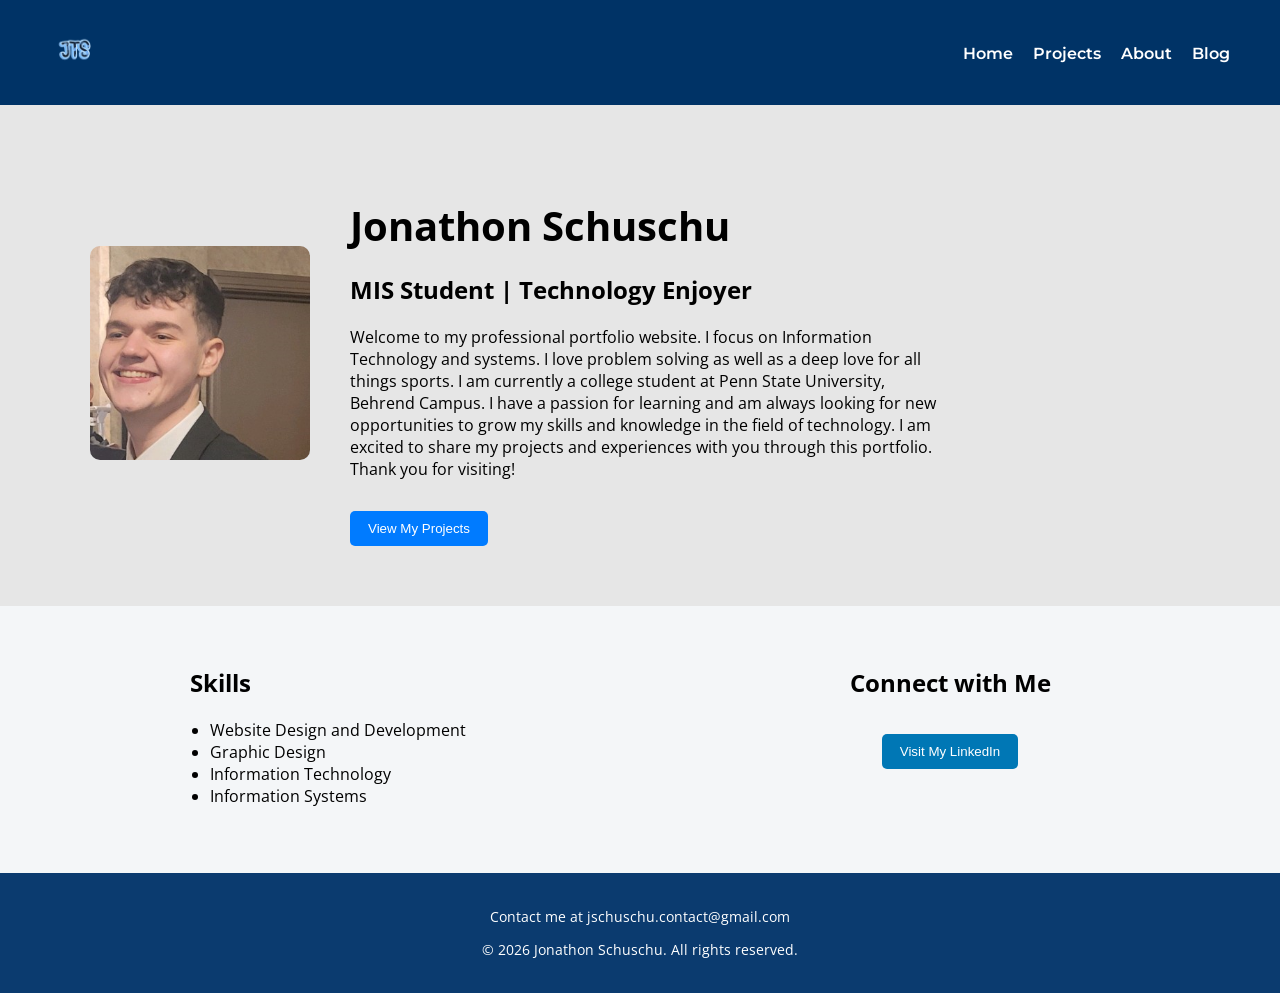
==== index.html @ d4b1bf1c "Making Website Heres my website. Changes will be made with time." ====
<!DOCTYPE html>
<html lang="en">

<head>
<meta charset="UTF-8">
<title>Jonathon Schuschu Portfolio</title>

<link rel="stylesheet" href="style.css">
<link href="https://fonts.googleapis.com/css2?family=Montserrat:wght@600&family=Open+Sans&display=swap" rel="stylesheet">
</head>

<body>

<header>

<div class="logo">
<img src="ai editied logo.png" alt="Logo I created than, AI Editied with Google Gemini's Nano Bananna 2">
</div>

<nav>
<ul>
<li><a href="index.html">Home</a></li>
<li><a href="projects.html">Projects</a></li>
<li><a href="about.html">About</a></li>
<li><a href="blog.html">Blog</a></li>
</ul>
</nav>

</header>


<section class="description">

<div class="description-container">

<div class="description-image">
<img src="headshot.png" alt="Headshot of Jonathon Schuschu" class="headshot">
</div>

<div class="description-text">

<h1>Jonathon Schuschu</h1>

<h2>MIS Student | Technology Enjoyer</h2>

<p>
Welcome to my professional portfolio website. I focus on Information Technology and systems.
I love problem solving as well as a deep love for all things sports. I am currently a college
student at Penn State University, Behrend Campus. I have a passion for learning and am always
looking for new opportunities to grow my skills and knowledge in the field of technology.
I am excited to share my projects and experiences with you through this portfolio.
Thank you for visiting!
</p>

<button id="projectsBtn">View My Projects</button>

</div>

</div>

</section>


<section class="skills-linkedin">

<div class="skills-box">

<h2>Skills</h2>

<ul class="skills-list">
<li>Website Design and Development</li>
<li>Graphic Design</li>
<li>Information Technology</li>
<li>Information Systems</li>
</ul>

</div>


<div class="linkedin-box">

<h2>Connect with Me</h2>

<a href="https://www.linkedin.com/in/jonathon-schuschu-a65660262/" target="_blank">
<button class="linkedin-btn">Visit My LinkedIn</button>
</a>

</div>

</section>
<footer>
<p>Contact me at jschuschu.contact@gmail.com</p>
<p>&copy; 2026 Jonathon Schuschu. All rights reserved.</p>
</footer>


<script src="script.js"></script>

</body>
</html>
---- style.css ----
body{

font-family: 'Open Sans', sans-serif;

background-color:#f4f4f4;

margin:0;

}

header{

display:flex;

justify-content:space-between;

align-items:center;

padding:20px;

background-color:#003366;

color:white;

}
footer{

background-color:#0b3b6f;

color:white;

padding:20px;

text-align:center;

margin-top:50px;

font-size:14px;


}

.logo img{

height:60px;

}

nav ul{

list-style:none;

display:flex;

gap:20px;

}

nav a{

color:white;

text-decoration:none;

font-weight:600;

font-family:'Montserrat', sans-serif;

}

.description{

background:#e6e6e6;
padding:60px 20px;

}

.description-container{

display:flex;

align-items:center;

gap:40px;

max-width:1100px;

margin:auto;

}

.description-image img{

width:220px;

border-radius:10px;

}

.description-text{

max-width:600px;

}

.description-text h1{

font-size:40px;

margin-bottom:10px;

}

.skills-linkedin{

display:flex;

justify-content:space-between;

align-items:flex-start;

max-width:900px;

margin:40px auto;

gap:60px;

}

.skills-box{

flex:2;

}

.skills-list{

list-style:disc;

padding-left:20px;

}

.linkedin-box{

flex:1;
text-align:center;

}

.linkedin-btn{

padding:10px 18px;
background:#0077b5;

color:white;

border:none;

border-radius:5px;

cursor:pointer;

}

.linkedin-btn:hover{

background:#005582;

}
.projects{

padding:40px;

text-align:center;

}

.project-card{

width:300px;

margin:20px auto;

background:white;

padding:20px;

border-radius:8px;

box-shadow:0 4px 10px rgba(0,0,0,0.1);

}

.project-card img{

width:100%;

}

button{

margin-top:15px;

padding:10px 18px;

background:#007bff;

color:white;

border:none;

border-radius:5px;

cursor:pointer;


}

button:hover{

background:#0056b3;

}
@media (max-width: 768px){

.description-container{

flex-direction:column;

text-align:center;
}

.description-image img{
width:200px;
}

}

**Blog posts page styles.**
.blog-container {
    max-width: 900px;
    margin: 50px auto;
    background: white;
    padding: 40px;
    border-radius: 12px;
    box-shadow: 0px 4px 12px rgba(0,0,0,0.08);
}

.blog-image {
    display: block;
    width: 100%;
    max-width: 700px;
    margin: 30px auto;
    border-radius: 10px;
}

.video-wrapper {
    margin: 40px auto;
    max-width: 700px;
}
.video-wrapper iframe {
    width: 100%;
    border-radius: 10px;
}
.blog-content p {
    max-width: 700px;
    margin: 25px auto;
    text-align: left;
    line-height: 1.8;
    font-size: 1.1rem;
}

.blog-title {
    font-size: 2.4rem;
    text-align: center;
    margin-bottom: 10px;
}

.blog-meta {
    text-align: center;
    color: gray;
    margin-bottom: 35px;
}

.blog-subtitle {
    font-size: 1.6rem;
    margin-top: 40px;
    margin-bottom: 20px;
}

header {
    display: flex;
    justify-content: space-between;
    align-items: center;
    padding: 20px 50px;
}

body {
    background-color: #f4f6f8;
    font-family: 'Open Sans', sans-serif;
}
.source-credit {
    font-size: 0.85rem;
    color: #666;
    text-align: center;
    margin-top: -10px;
    margin-bottom: 30px;
}
@media (max-width: 768px) {
    .blog-container {
        padding: 20px;
        margin: 20px;
    }

    .blog-title {
        font-size: 1.8rem;
    }

    .blog-content p {
        font-size: 1rem;
    }
}
hr {
    margin: 40px 0;
    border: none;
    border-top: 1px solid #ddd;
}
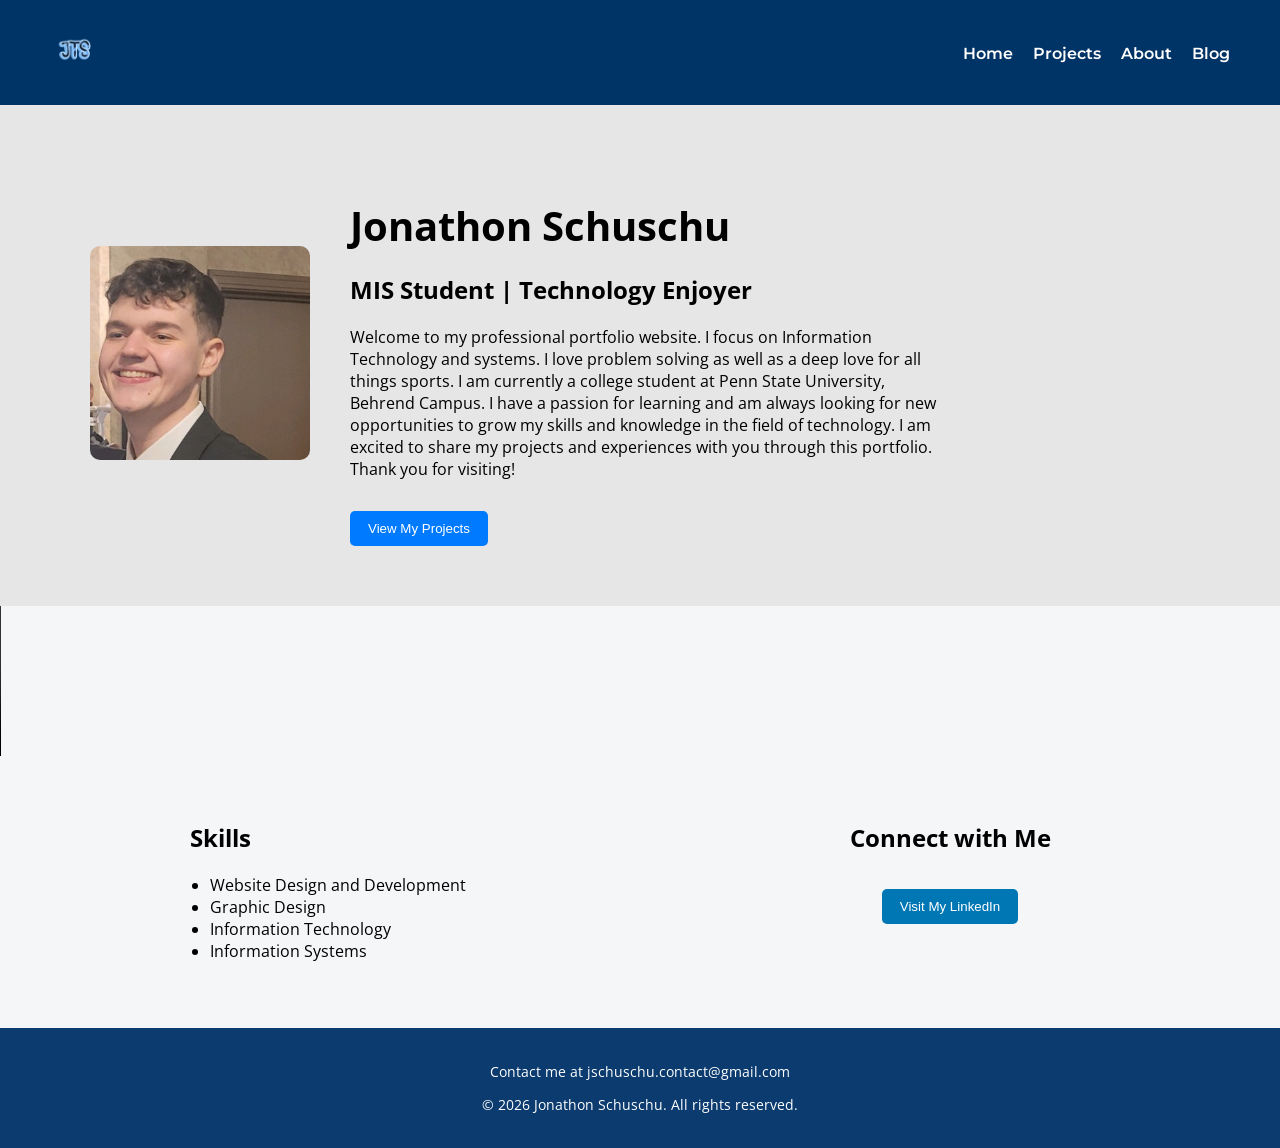
==== commit 42db6fa1: "Draft To FInal" ====
--- a/index.html
+++ b/index.html
@@ -1,100 +1,110 @@
-<!DOCTYPE html>
-<html lang="en">
-
-<head>
-<meta charset="UTF-8">
-<title>Jonathon Schuschu Portfolio</title>
-
-<link rel="stylesheet" href="style.css">
-<link href="https://fonts.googleapis.com/css2?family=Montserrat:wght@600&family=Open+Sans&display=swap" rel="stylesheet">
-</head>
-
-<body>
-
-<header>
-
-<div class="logo">
-<img src="ai editied logo.png" alt="Logo I created than, AI Editied with Google Gemini's Nano Bananna 2">
-</div>
-
-<nav>
-<ul>
-<li><a href="index.html">Home</a></li>
-<li><a href="projects.html">Projects</a></li>
-<li><a href="about.html">About</a></li>
-<li><a href="blog.html">Blog</a></li>
-</ul>
-</nav>
-
-</header>
-
-
-<section class="description">
-
-<div class="description-container">
-
-<div class="description-image">
-<img src="headshot.png" alt="Headshot of Jonathon Schuschu" class="headshot">
-</div>
-
-<div class="description-text">
-
-<h1>Jonathon Schuschu</h1>
-
-<h2>MIS Student | Technology Enjoyer</h2>
-
-<p>
-Welcome to my professional portfolio website. I focus on Information Technology and systems.
-I love problem solving as well as a deep love for all things sports. I am currently a college
-student at Penn State University, Behrend Campus. I have a passion for learning and am always
-looking for new opportunities to grow my skills and knowledge in the field of technology.
-I am excited to share my projects and experiences with you through this portfolio.
-Thank you for visiting!
-</p>
-
-<button id="projectsBtn">View My Projects</button>
-
-</div>
-
-</div>
-
-</section>
-
-
-<section class="skills-linkedin">
-
-<div class="skills-box">
-
-<h2>Skills</h2>
-
-<ul class="skills-list">
-<li>Website Design and Development</li>
-<li>Graphic Design</li>
-<li>Information Technology</li>
-<li>Information Systems</li>
-</ul>
-
-</div>
-
-
-<div class="linkedin-box">
-
-<h2>Connect with Me</h2>
-
-<a href="https://www.linkedin.com/in/jonathon-schuschu-a65660262/" target="_blank">
-<button class="linkedin-btn">Visit My LinkedIn</button>
-</a>
-
-</div>
-
-</section>
-<footer>
-<p>Contact me at jschuschu.contact@gmail.com</p>
-<p>&copy; 2026 Jonathon Schuschu. All rights reserved.</p>
-</footer>
-
-
-<script src="script.js"></script>
-
-</body>
-</html>+<!DOCTYPE html>
+<html lang="en">
+
+<head>
+<meta charset="UTF-8">
+<meta name="description" content="Jonathon Schuschu's professional ePortfolio — MIS student at Penn State Behrend with experience in IT, web development, and graphic design.">
+<meta name="keywords" content="Jonathon Schuschu, MIS, Penn State Behrend, IT, web development, portfolio">
+<title>Jonathon Schuschu Portfolio</title>
+<link rel="shortcut icon" href="ai editied logo.png">
+
+<link rel="stylesheet" href="style.css">
+<link href="https://fonts.googleapis.com/css2?family=Montserrat:wght@600&family=Open+Sans&display=swap" rel="stylesheet">
+</head>
+
+<body>
+
+<header>
+
+<div class="logo">
+<img src="ai editied logo.png" alt="JTS Logo created and AI-edited with Google Gemini">
+</div>
+
+<nav>
+<ul>
+<li><a href="index.html">Home</a></li>
+<li><a href="projects.html">Projects</a></li>
+<li><a href="about.html">About</a></li>
+<li><a href="blog.html">Blog</a></li>
+</ul>
+</nav>
+
+</header>
+
+
+<section class="description">
+
+<div class="description-container">
+
+<div class="description-image">
+<img src="headshot.png" alt="Headshot of Jonathon Schuschu" class="headshot">
+</div>
+
+<div class="description-text">
+
+<h1>Jonathon Schuschu</h1>
+
+
+<h2>MIS Student | Technology Enjoyer</h2>
+
+<p>
+Welcome to my professional portfolio website. I focus on Information Technology and systems.
+I love problem solving as well as a deep love for all things sports. I am currently a college
+student at Penn State University, Behrend Campus. I have a passion for learning and am always
+looking for new opportunities to grow my skills and knowledge in the field of technology.
+I am excited to share my projects and experiences with you through this portfolio.
+Thank you for visiting!
+</p>
+
+<button id="projectsBtn">View My Projects</button>
+
+</div>
+
+</div>
+
+</section>
+
+<div class="video-container">
+  <video controls>
+    <source src="intro-vid.mp4" type="video/mp4">
+  </video>
+</div>
+
+
+<section class="skills-linkedin">
+
+<div class="skills-box">
+
+<h2>Skills</h2>
+
+<ul class="skills-list">
+<li>Website Design and Development</li>
+<li>Graphic Design</li>
+<li>Information Technology</li>
+<li>Information Systems</li>
+</ul>
+
+</div>
+
+
+<div class="linkedin-box">
+
+<h2>Connect with Me</h2>
+
+<a href="https://www.linkedin.com/in/jonathon-schuschu-a65660262/" target="_blank">
+<button class="linkedin-btn">Visit My LinkedIn</button>
+</a>
+
+</div>
+
+</section>
+<footer>
+<p>Contact me at jschuschu.contact@gmail.com</p>
+<p>&copy; 2026 Jonathon Schuschu. All rights reserved.</p>
+</footer>
+
+
+<script src="script.js"></script>
+
+</body>
+</html>
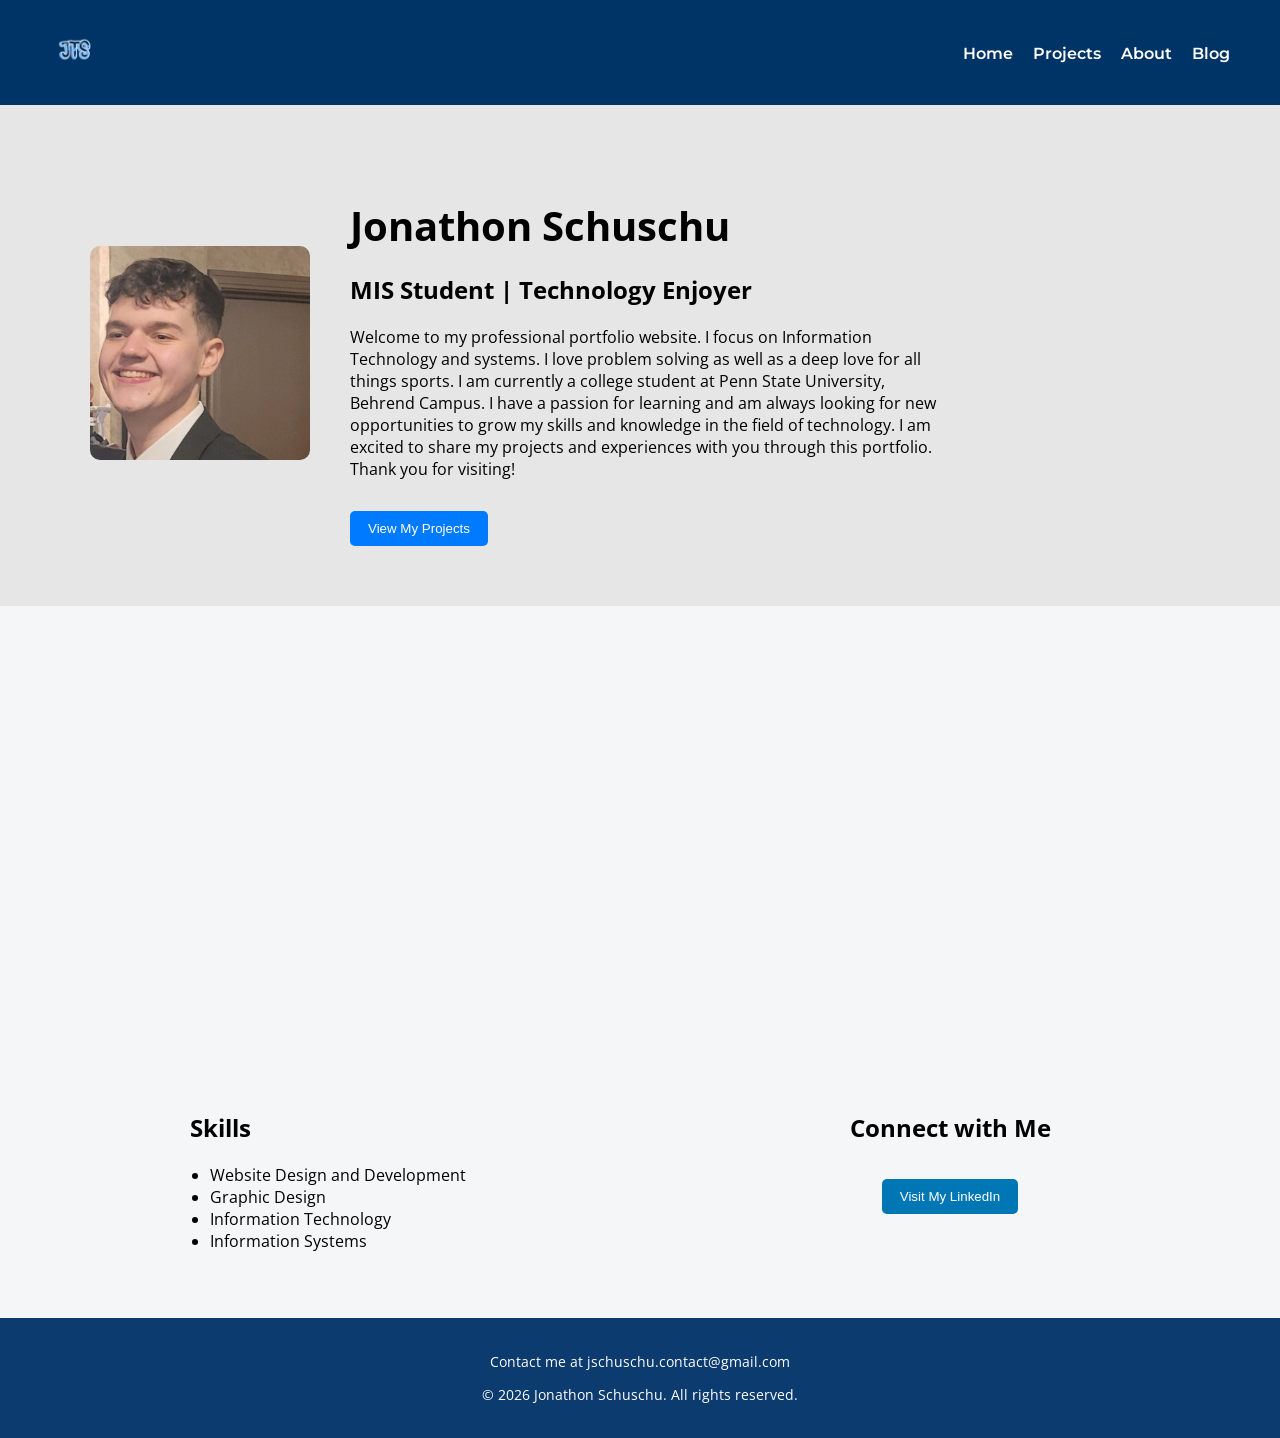
==== commit 9fb49764: "Add files via upload" ====
--- a/index.html
+++ b/index.html
@@ -65,9 +65,15 @@
 </section>
 
 <div class="video-container">
-  <video controls>
-    <source src="intro-vid.mp4" type="video/mp4">
-  </video>
+ <iframe
+  width="100%"
+  height="440"
+  src="https://www.youtube.com/embed/YOUR_VIDEO_ID"
+  title="Jonathon Schuschu Portfolio Introduction"
+  frameborder="0"
+  allow="accelerometer; autoplay; clipboard-write; encrypted-media; gyroscope; picture-in-picture; web-share"
+  allowfullscreen>
+</iframe>
 </div>
 
 
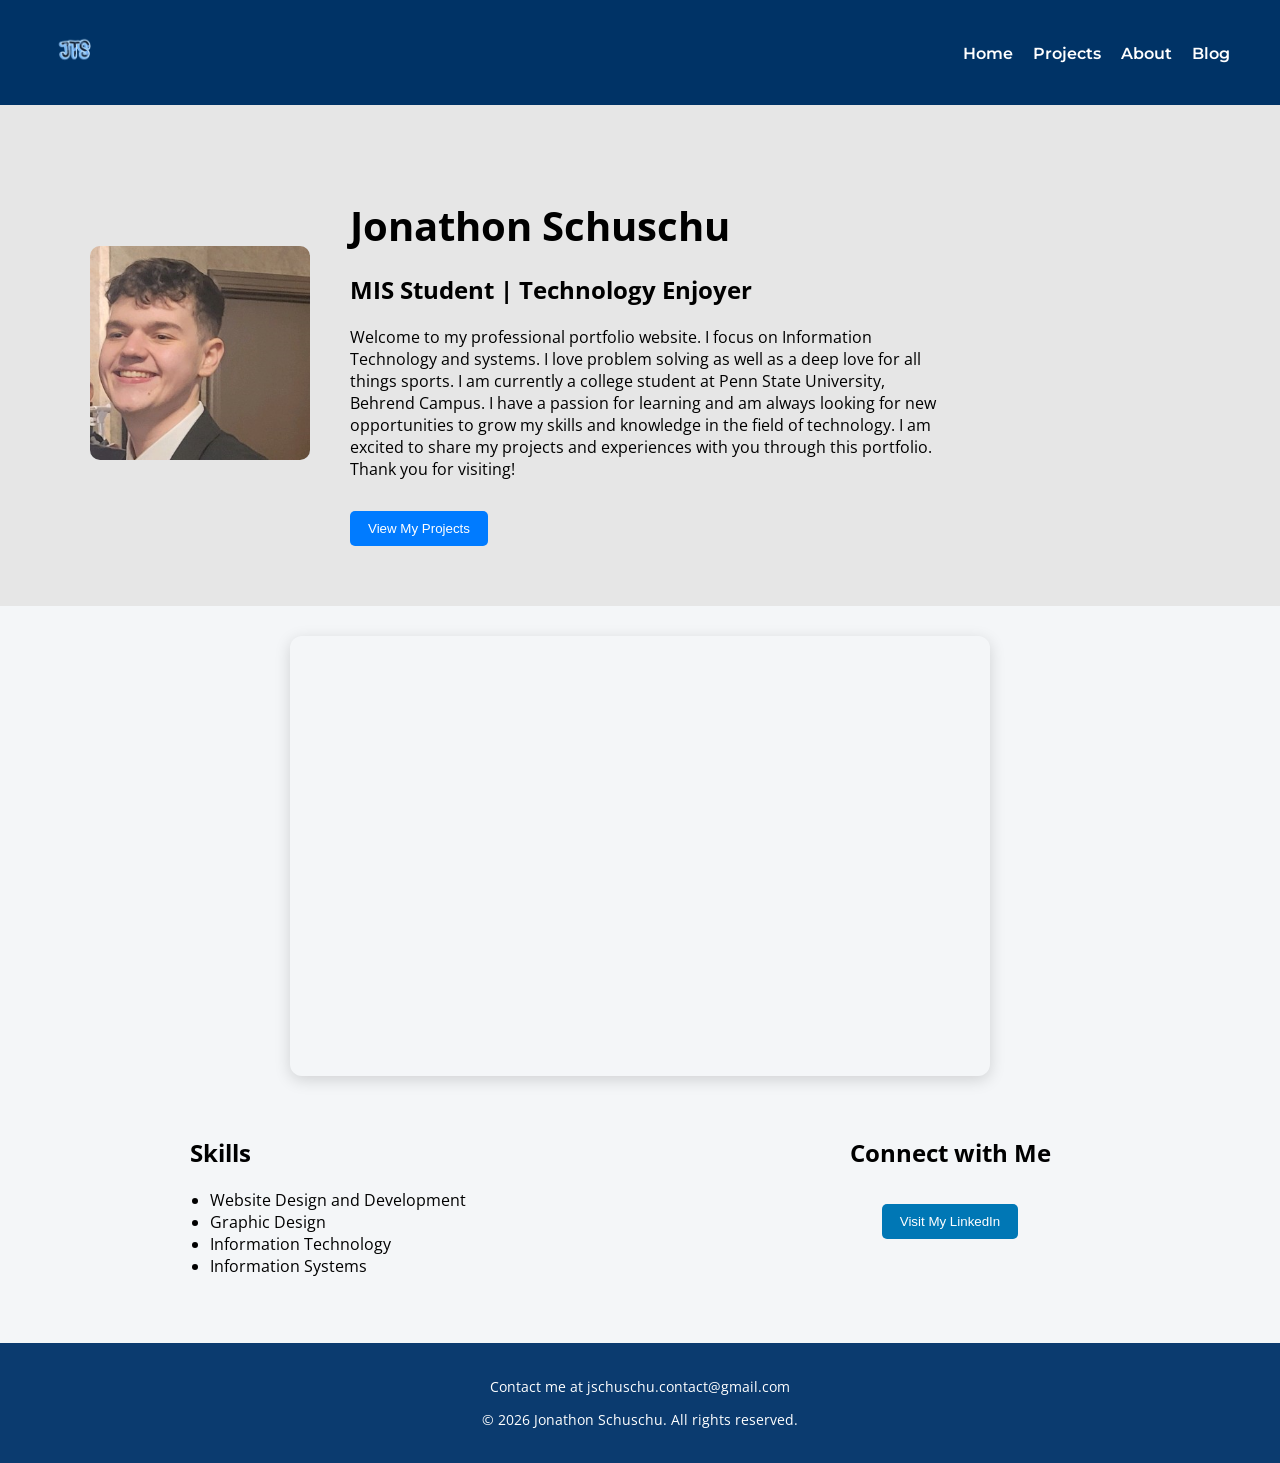
==== commit 26f3a227: "Add files via upload" ====
--- a/index.html
+++ b/index.html
@@ -9,6 +9,7 @@
 <link rel="shortcut icon" href="ai editied logo.png">
 
 <link rel="stylesheet" href="style.css">
+<link rel="canonical" href="https://jschuschu.github.io/index.html">
 <link href="https://fonts.googleapis.com/css2?family=Montserrat:wght@600&family=Open+Sans&display=swap" rel="stylesheet">
 </head>
 
@@ -68,7 +69,7 @@
  <iframe
   width="100%"
   height="440"
-  src="https://www.youtube.com/embed/YOUR_VIDEO_ID"
+  src="https://www.youtube.com/embed/KPsuD_xKmEc"
   title="Jonathon Schuschu Portfolio Introduction"
   frameborder="0"
   allow="accelerometer; autoplay; clipboard-write; encrypted-media; gyroscope; picture-in-picture; web-share"
--- a/style.css
+++ b/style.css
@@ -327,3 +327,80 @@
     border-top: 1px solid #ddd;
 }
 
+.video-container {
+  max-width: 500px;
+  margin: 30px auto;
+  border-radius: 12px;
+  overflow: hidden;
+  box-shadow: 0 4px 16px rgba(0,0,0,0.15);
+}
+
+.video-container video {
+  display: block;
+  width: 100%;
+  background: #000;
+}
+.certifications {
+  padding: 40px;
+}
+
+.certifications h2 {
+  font-family: 'Montserrat', sans-serif;
+  font-size: 1.8rem;
+  margin-bottom: 30px;
+  color: #111;
+}
+
+.cert-grid {
+  display: flex;
+  flex-wrap: wrap;
+  gap: 30px;
+  justify-content: flex-start;
+}
+
+.cert-card {
+  background: white;
+  border-radius: 8px;
+  box-shadow: 0 4px 10px rgba(0,0,0,0.1);
+  padding: 20px;
+  width: 260px;
+  text-align: center;
+}
+
+.cert-card h3 {
+  font-family: 'Montserrat', sans-serif;
+  font-size: 1rem;
+  margin-bottom: 6px;
+  color: #003366;
+}
+
+.cert-card p {
+  font-size: 0.85rem;
+  color: #555;
+  margin-bottom: 14px;
+}
+
+.cert-frame {
+  width: 100%;
+  height: 200px;
+  border: none;
+  border-radius: 6px;
+}
+
+.cert-image {
+  width: 100%;
+  border-radius: 6px;
+}
+.video-container {
+  max-width: 700px;
+  margin: 30px auto;
+  border-radius: 12px;
+  overflow: hidden;
+  box-shadow: 0 4px 16px rgba(0,0,0,0.15);
+}
+
+.video-container iframe {
+  display: block;
+  width: 100%;
+  height: 440px;
+  border: none;
